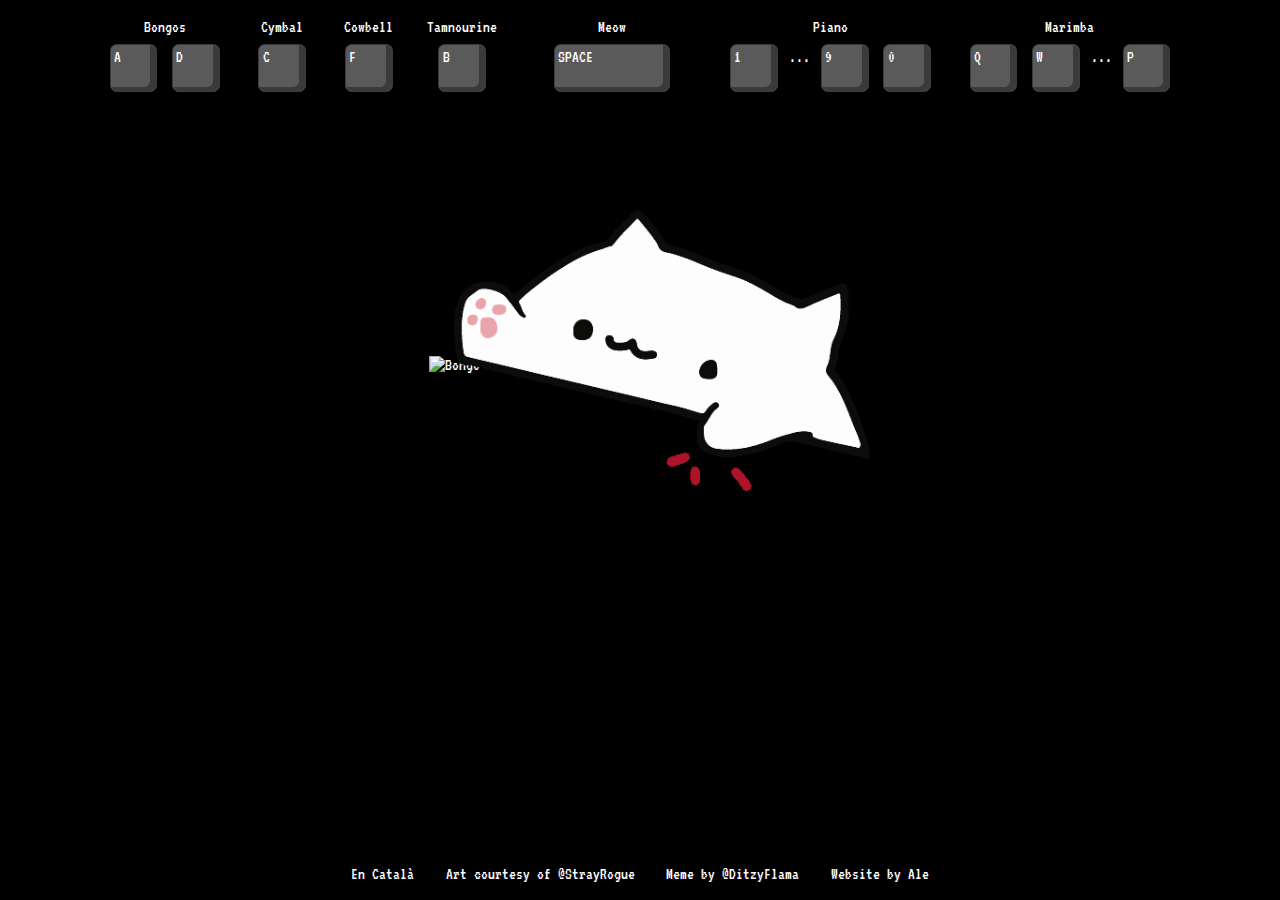
==== replicationBogoCat.html @ 5f587404 "Pagina Oficial y Replica de Bongo Cat" ====
<!DOCTYPE html>
<html lang="es">
<head>
    <meta charset="UTF-8">
    <meta http-equiv="X-UA-Compatible" content="IE=edge">
    <meta name="viewport" content="width=device-width, initial-scale=1.0">
    <title>Repli BogoCat</title>
    <link rel="preconnect" href="https://fonts.googleapis.com">
    <link rel="preconnect" href="https://fonts.gstatic.com" crossorigin>
    <link href="https://fonts.googleapis.com/css2?family=VT323&display=swap" rel="stylesheet"> 
    <link rel="shortcut icon" href="./assets/faviconBongoCat.jpg">
    <link rel="stylesheet" href="./css/styleBongoCat.css">
    <script>
        var boton = new Audio("./assets/sounds_bongo0.mp3");
    </script>
</head>
<body>
    <header class="header">
        <nav class="nav__container">
            <div class="nav__instrument">   <p class="nav__text">Bongos</p>
                <a href="#" onmousedown="boton.play()" class="nav__button">A</a>
                <p class="nav__button">D</p>
            </div>
            <div class="nav__instrument">
                <p class="nav__text">Cymbal</p>
                <p class="nav__button">C</p>
            </div>
            <div class="nav__instrument">
                <p class="nav__text">Cowbell</p>
                <p class="nav__button">F</p>
            </div>
            <div class="nav__instrument">
                <p class="nav__text">Tamnourine</p>
                <p class="nav__button">B</p>
            </div>
            <div class="nav__instrument">
                <p class="nav__text">Meow</p>
                <p class="nav__button nav__button--space">SPACE</p>
            </div>
            <div class="nav__instrument">
                <p class="nav__text">Piano</p>
                <p class="nav__button">1</p>
                ...
                <p class="nav__button">9</p>
                <p class="nav__button">0</p>
            </div>
            <div class="nav__instrument">
                <p class="nav__text">Marimba</p>
                <p class="nav__button">Q</p>
                <p class="nav__button">W</p>
                ...
                <p class="nav__button">P</p>
            </div>
        </nav>
    </header>
    <main class="container">
        <div class="conatiner__cat">
            <img class="image__catGif" src="./assets/bongoCat.gif" alt="Bongo Cat">
        </div>
        <div class="container__instruments">
            <img class="image__bongo" src="./assets/bongo1-1.png" alt="Bongo">    
        </div>
    </main>
    <footer class="footer">
        <nav class="nav__container nav__container--footer">
            <p class="nav__text">
                En Català
            </p>
            <p class="nav__text">
                Art courtesy of @StrayRogue
            </p>
            <p class="nav__text">
                Meme by @DitzyFlama
            </p>
            <p class="nav__text">
                Website by Ale 
            </p>
        </nav>
    </footer>
</body>
</html>
---- css/styleBongoCat.css ----
*{
    margin: 0;
    padding: 0;
    display: border-box;
    font-family: 'VT323', monospace;
    font-size: 17px;
    color: #fff;
}

body{
    background-color: black;
}

.header{
    position: absolute;
    width: 100%;
    z-index: 50;
}

.nav__container{
    display: flex;
    flex-flow: row wrap;
    margin: 2vh 2vw;
    justify-content: center;
}

.nav__instrument{
    display: inline-block;
    margin: 0 1vh;
    padding: 0 .5vw;
    text-align: center;
}

.nav__button{
    display: inline-flex;
    height: 2em; width: 2em;
    padding: .2em .5em .5em .2em;
    margin: 1vh .3vw;
    background-color: #5a5a5a;
    text-align: left;
    text-decoration: none;
    border: #3d3c3c solid 0.2vh;
    border-radius: .4em; 
    box-shadow:inset -6px -4px 0 0 #3a3a3a;
}

.nav__button--space{
    width: 8vw;
    margin: 1vh 2vw;
}

.container{
    position: absolute;
    top: 0; left: 0;
    bottom: 0; right: 0;
    margin: auto;
    width: 75%; height: 75%;
    display: flex;
    flex-flow: column nowrap;
    justify-content: center;
    align-items: center;
    z-index: 20;
}

.conatiner__cat{
    position: relative;
    margin: 2vh auto;
    height: min-content;
    width: min-content;
    z-index: 10;
}

.image__catGif{
    height: 40vh;
}

.container__instruments{
    position: relative;
    align-self: flex-start;
    height: 45%;
    top: -23%;  left: 28%;
}

.footer{
    position: absolute;
    bottom: 0;
    width: 100%;
    z-index: 40;
}

.nav__container--footer{
    margin: 2vh 25%;
    justify-content: space-evenly;
}
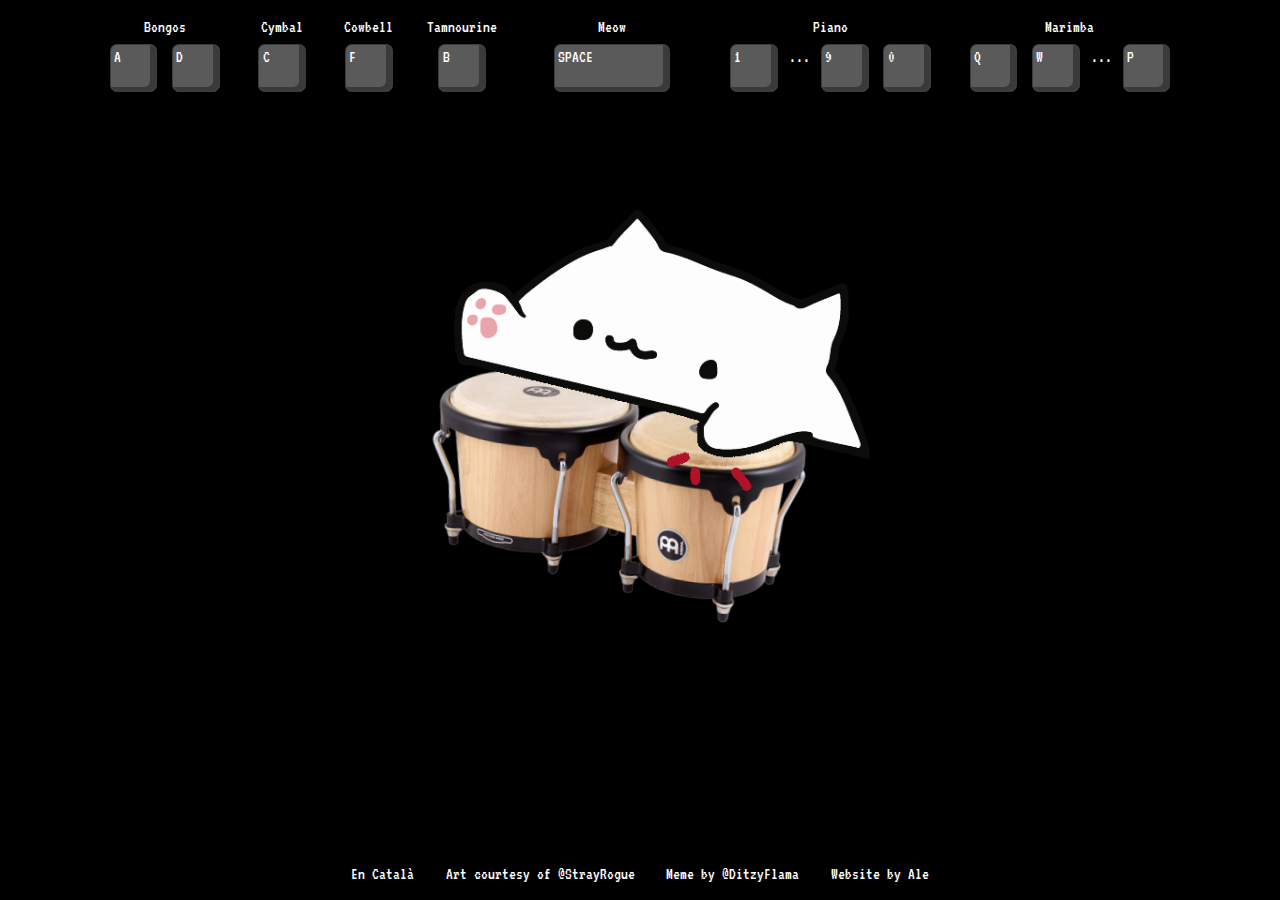
==== commit bfa86af4: "Corrigiendo Error" ====
--- a/replicationBogoCat.html
+++ b/replicationBogoCat.html
@@ -58,7 +58,7 @@
             <img class="image__catGif" src="./assets/bongoCat.gif" alt="Bongo Cat">
         </div>
         <div class="container__instruments">
-            <img class="image__bongo" src="./assets/bongo1-1.png" alt="Bongo">    
+            <img class="image__bongo" src="./assets/bongo.png" alt="Bongo">    
         </div>
     </main>
     <footer class="footer">
